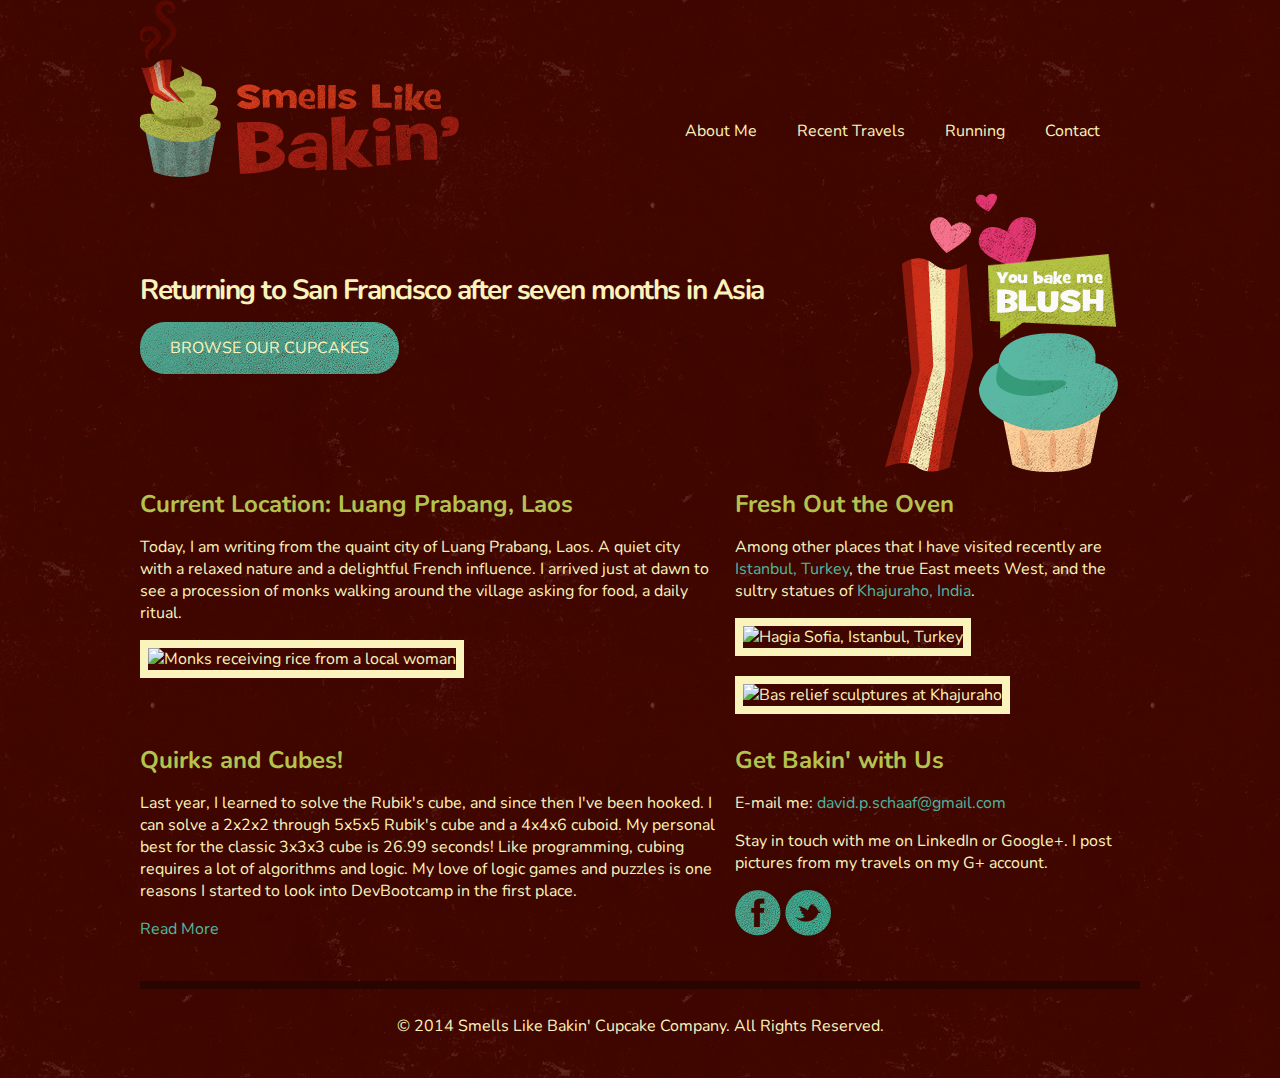
==== index.html @ ccab1f6d "initial commit, post changes made during power outage" ====
<!DOCTYPE HTML>
<html>

<head>
  <meta http-equiv="Content-Type" content="text/html; charset=utf-8"/>
  <title>Dave Schaaf</title>
  <link rel="stylesheet" href="css/normalize.css" type="text/css" media="screen">
  <link rel="stylesheet" href="css/grid.css" type="text/css" media="screen">
  <link href='http://fonts.googleapis.com/css?family=Nunito' rel='stylesheet' type='text/css'>
  <link rel="stylesheet" href="css/style.css" type="text/css" media="screen">
</head>

<body>
  <div class="container clearfix">
    
    <div class="grid_4">
      <img src="img/logo.gif" alt="Smells Like Bakin">
    </div>

    <div class="grid_8 omega">
      <ul class="nav">
        <li><a href="">About Me</a></li>
        <li><a href="">Recent Travels</a></li>
        <li><a href="">Running</a></li> 
        <li class="last"><a href="">Contact</a></li>
      </ul>
    </div>

    <div id="intro" class="grid_9">
      <h1>Returning to San Francisco after seven months in Asia</h1>
      <p><a href="" class="btn">Browse Our Cupcakes</a></p>
    </div>

    <div class="grid_3 omega">
      <img src="img/you-bake-me-blush.gif" alt="You Bake Me Blush">
    </div>

    <div id="current" class="grid_7">
      <h2>Current Location: Luang Prabang, Laos</h2>
      <p>Today, I am writing from the quaint city of Luang Prabang, Laos. A quiet city with a relaxed nature and a delightful French influence. I arrived just at dawn to see a procession of monks walking around the village asking for food, a daily ritual.</p>
      <img src="img/monks.jpg" alt="Monks receiving rice from a local woman">
    </div>

    <div id="recent-places" class="grid_5 omega">
      <h2>Fresh Out the Oven</h2>
      <p>Among other places that I have visited recently are <a href="">Istanbul, Turkey</a>, the true East meets West, and the sultry statues of <a href="">Khajuraho, India</a>.</p>
      <img src="img/sofia.jpg" alt="Hagia Sofia, Istanbul, Turkey">
      <img src="img/khajuraho.jpg" alt="Bas relief sculptures at Khajuraho">
    </div>

    <div class="grid_7">
      <h2>Quirks and Cubes!</h2>
      <p>Last year, I learned to solve the Rubik's cube, and since then I've been hooked. I can solve a 2x2x2 through 5x5x5 Rubik's cube and a 4x4x6 cuboid. My personal best for the classic 3x3x3 cube is 26.99 seconds! Like programming, cubing requires a lot of algorithms and logic. My love of logic games and puzzles is one reasons I started to look into DevBootcamp in the first place.</p>
      <p><a href="" class="btn-small">Read More</a></p>
    </div>
    
    <div id="new-cupcakes" class="grid_5 omega">
      <h2>Get Bakin' with Us</h2>

      <div id="contact">
        <p>E-mail me: <a href="">david.p.schaaf@gmail.com</a></p>
      </div>

      <p>Stay in touch with me on LinkedIn or Google+. I post pictures from my travels on my G+ account.</p>
        <a href="http://www.facebook.com/SmellsLikeBakin"><img src="img/facebook.gif" alt="Facebook"></a>
        <a href="https://twitter.com/#!/smellslikebakin"><img src="img/twitter.gif" alt="Twitter"></a>
    </div>

    <div id="copyright" class="grid_12 omega">
      <p>&copy; 2014 Smells Like Bakin' Cupcake Company. All Rights Reserved.</p>
    </div>

  </div>

</body>
</html>
---- css/grid.css ----
/*
 Width: 1000px
 # Columns : 12 
 Column width: 65px
 Gutter : 20px 

 */
.grid_1 { width: 65px; }
.grid_2 { width: 150px; }
.grid_3 { width: 235px; }
.grid_4 { width: 320px; }
.grid_5 { width: 405px; }
.grid_6 { width: 490px; }
.grid_7 { width: 575px; }
.grid_8 { width: 660px; }
.grid_9 { width: 745px; }
.grid_10 { width: 830px; }
.grid_11 { width: 915px; }
.grid_12 { width: 1000px; }

.grid_1,
.grid_2,
.grid_3,
.grid_4,
.grid_5,
.grid_6,
.grid_7,
.grid_8,
.grid_9,
.grid_10,
.grid_11,
.grid_12 {
	margin: 0 20px 10px 0;
	float: left;
	display: block;
}

.alpha{margin-left:0px;}
.omega{margin-right:0px;}

.container{
	width: 1000px; 
	margin: auto;
}



.clear{clear:both;display:block;overflow:hidden;visibility:hidden;width:0;height:0}.clearfix:after{clear:both;content:' ';display:block;font-size:0;line-height:0;visibility:hidden;width:0;height:0}* html .clearfix,*:first-child+html .clearfix{zoom:1}
---- css/style.css ----
body {
  font-family: 'Nunito', sans-serif;
  color: #FAF3BC;
  background: #420600 url('img/bg-texture.jpg') repeat;
}

a {
  color: #4FB69F;
  text-decoration: none;
}

h1 {
  font-size: 1.750em;
  letter-spacing: -1.5px;
}

h2 {
  font-size: 1.50em;
  color: #B4C34F;
}

.btn {
  color: #FAF3BC;
  background: #4FB69F url('img/texture.png') no-repeat right top;
  margin: 40px 0px;
  padding: 15px 30px;
  border-radius: 25px;
  text-transform: uppercase;
}

.btn:hover {
  background-color: #4CC4A7;
}

ul.nav {
  margin: 120px 0 0 0;
  list-style: none;
  float: right;
}

ul.nav li {
  float: left;
  margin-right: 40px;
}

ul.nav li a {
  color: #FAF3BC;
}

#intro {
  margin: 50px 0 70px 0;
}

#recent-places img {
  border: 8px solid #FAF3BC;
  margin: 0 0 20px 0;
}

#current img {
  border: 8px solid #FAF3BC;
}

#copyright {
  border-top: 8px solid #2A0400;
  padding: 10px 0px;
  margin: 15px 0px;
  text-align: center;
}
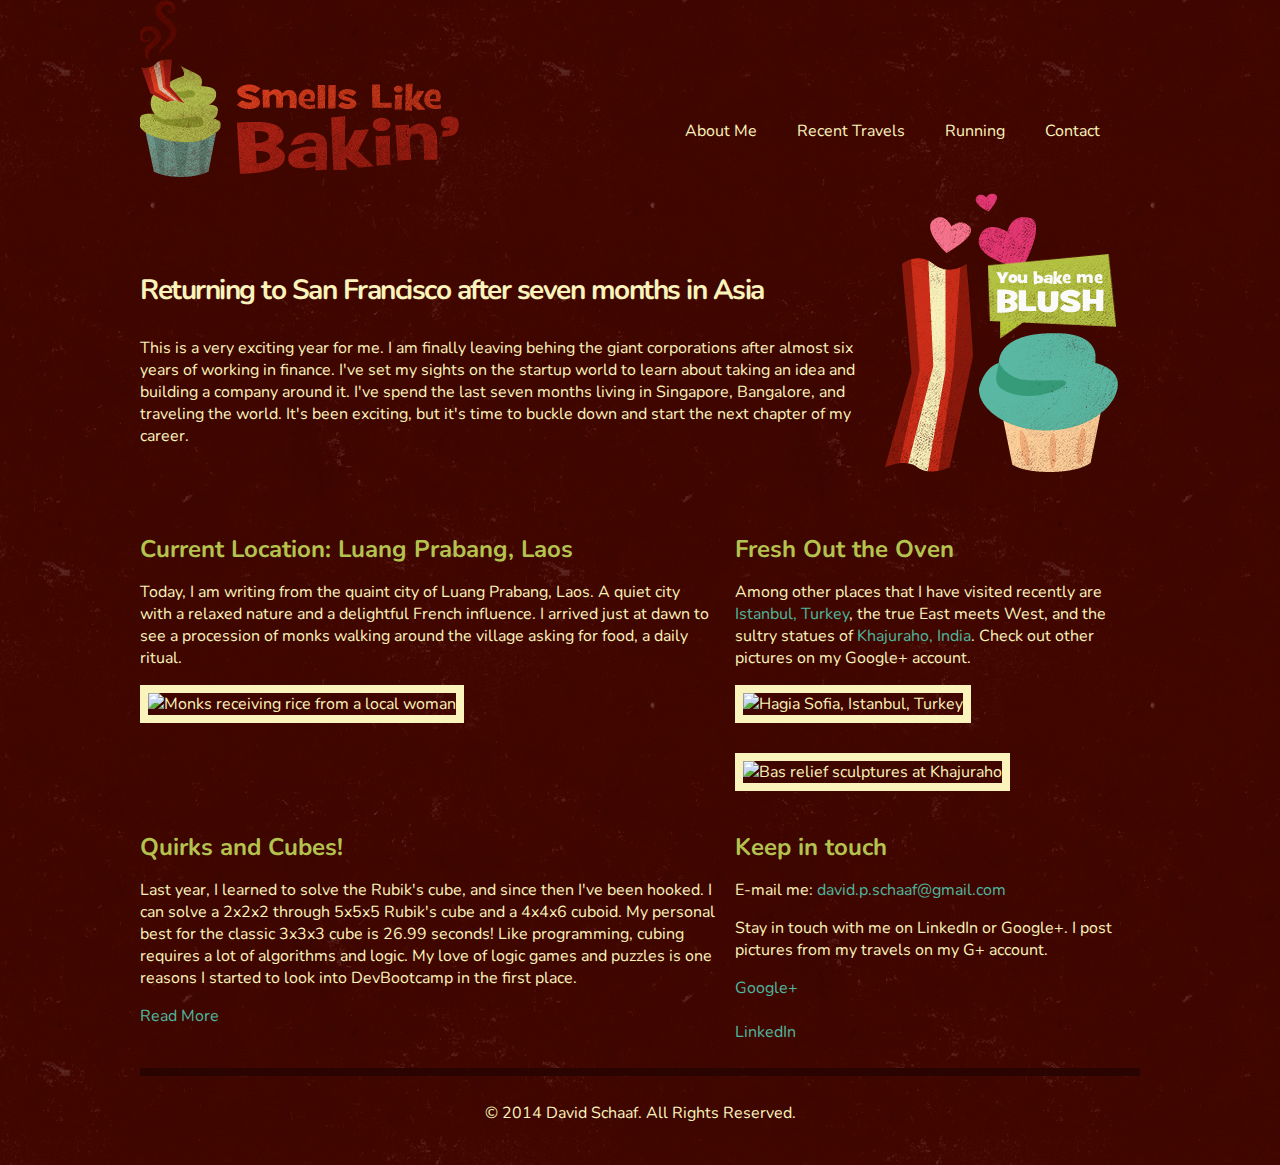
==== commit f6d14c01: "more text edits, and deleted the cupcake button" ====
--- a/index.html
+++ b/index.html
@@ -28,7 +28,7 @@
 
     <div id="intro" class="grid_9">
       <h1>Returning to San Francisco after seven months in Asia</h1>
-      <p><a href="" class="btn">Browse Our Cupcakes</a></p>
+      <p>This is a very exciting year for me. I am finally leaving behing the giant corporations after almost six years of working in finance. I've set my sights on the startup world to learn about taking an idea and building a company around it. I've spend the last seven months living in Singapore, Bangalore, and traveling the world. It's been exciting, but it's time to buckle down and start the next chapter of my career.</p>
     </div>
 
     <div class="grid_3 omega">
@@ -43,7 +43,7 @@
 
     <div id="recent-places" class="grid_5 omega">
       <h2>Fresh Out the Oven</h2>
-      <p>Among other places that I have visited recently are <a href="">Istanbul, Turkey</a>, the true East meets West, and the sultry statues of <a href="">Khajuraho, India</a>.</p>
+      <p>Among other places that I have visited recently are <a href="">Istanbul, Turkey</a>, the true East meets West, and the sultry statues of <a href="">Khajuraho, India</a>. Check out other pictures on my Google+ account.</p>
       <img src="img/sofia.jpg" alt="Hagia Sofia, Istanbul, Turkey">
       <img src="img/khajuraho.jpg" alt="Bas relief sculptures at Khajuraho">
     </div>
@@ -55,19 +55,20 @@
     </div>
     
     <div id="new-cupcakes" class="grid_5 omega">
-      <h2>Get Bakin' with Us</h2>
+      <h2>Keep in touch</h2>
 
       <div id="contact">
         <p>E-mail me: <a href="">david.p.schaaf@gmail.com</a></p>
       </div>
 
       <p>Stay in touch with me on LinkedIn or Google+. I post pictures from my travels on my G+ account.</p>
-        <a href="http://www.facebook.com/SmellsLikeBakin"><img src="img/facebook.gif" alt="Facebook"></a>
-        <a href="https://twitter.com/#!/smellslikebakin"><img src="img/twitter.gif" alt="Twitter"></a>
+        <a href="https://plus.google.com/u/0/111140173640285526887">Google+</a><br>
+        <br>
+        <a href="http://www.linkedin.com/in/davidpschaaf">LinkedIn</a>
     </div>
 
     <div id="copyright" class="grid_12 omega">
-      <p>&copy; 2014 Smells Like Bakin' Cupcake Company. All Rights Reserved.</p>
+      <p>&copy; 2014 David Schaaf. All Rights Reserved.</p>
     </div>
 
   </div>
--- a/css/style.css
+++ b/css/style.css
@@ -53,7 +53,7 @@
 
 #recent-places img {
   border: 8px solid #FAF3BC;
-  margin: 0 0 20px 0;
+  margin: 0 0 30px 0;
 }
 
 #current img {
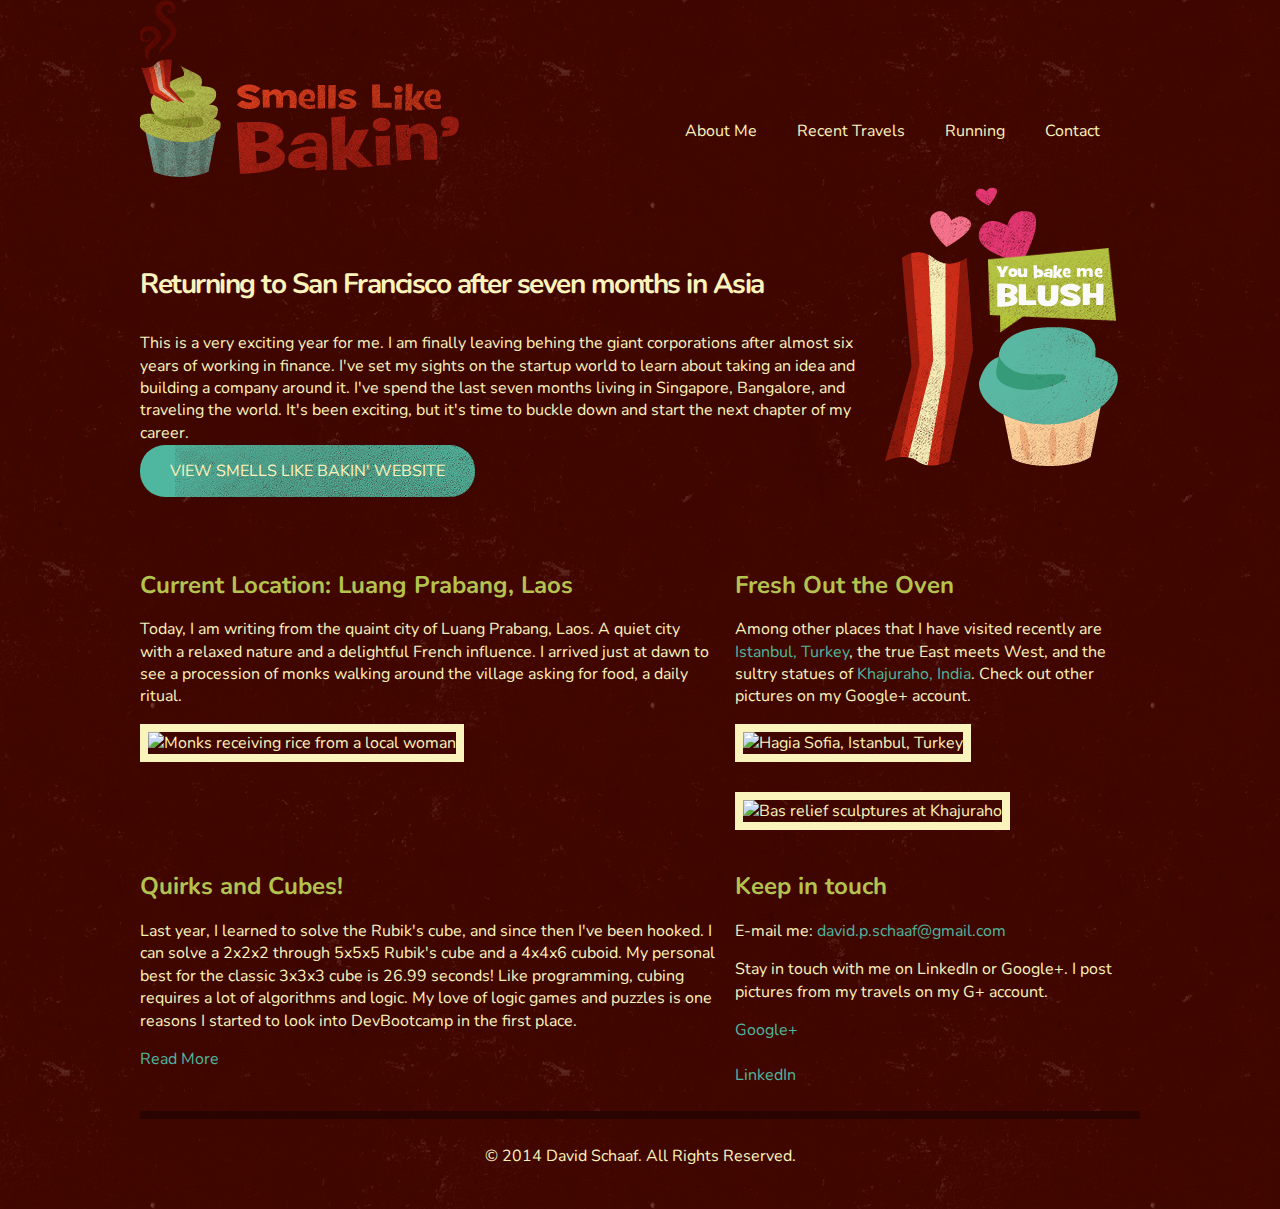
==== commit b1328529: "adding HTML5 Boilerplate to repository" ====
--- a/index.html
+++ b/index.html
@@ -6,7 +6,8 @@
   <title>Dave Schaaf</title>
   <link rel="stylesheet" href="css/normalize.css" type="text/css" media="screen">
   <link rel="stylesheet" href="css/grid.css" type="text/css" media="screen">
-  <link href='http://fonts.googleapis.com/css?family=Nunito' rel='stylesheet' type='text/css'>
+  <link rel='stylesheet' href='http://fonts.googleapis.com/css?family=Nunito' type='text/css'>
+  <link rel="stylesheet" href="css/main.css" type="text/css" media="screen">
   <link rel="stylesheet" href="css/style.css" type="text/css" media="screen">
 </head>
 
@@ -29,6 +30,7 @@
     <div id="intro" class="grid_9">
       <h1>Returning to San Francisco after seven months in Asia</h1>
       <p>This is a very exciting year for me. I am finally leaving behing the giant corporations after almost six years of working in finance. I've set my sights on the startup world to learn about taking an idea and building a company around it. I've spend the last seven months living in Singapore, Bangalore, and traveling the world. It's been exciting, but it's time to buckle down and start the next chapter of my career.</p>
+      <p><a href="http://www.daveschaaf.com/portfolio/HMTL_CSS_projects/smellslikebakin/smellslikebakin.html" class="btn">View Smells Like Bakin' website</a></p>
     </div>
 
     <div class="grid_3 omega">
--- a/css/main.css
+++ b/css/main.css
@@ -0,0 +1,304 @@
+/*! HTML5 Boilerplate v4.3.0 | MIT License | http://h5bp.com/ */
+
+/*
+ * What follows is the result of much research on cross-browser styling.
+ * Credit left inline and big thanks to Nicolas Gallagher, Jonathan Neal,
+ * Kroc Camen, and the H5BP dev community and team.
+ */
+
+/* ==========================================================================
+   Base styles: opinionated defaults
+   ========================================================================== */
+
+html,
+button,
+input,
+select,
+textarea {
+    color: #222;
+}
+
+html {
+    font-size: 1em;
+    line-height: 1.4;
+}
+
+/*
+ * Remove text-shadow in selection highlight: h5bp.com/i
+ * These selection rule sets have to be separate.
+ * Customize the background color to match your design.
+ */
+
+::-moz-selection {
+    background: #b3d4fc;
+    text-shadow: none;
+}
+
+::selection {
+    background: #b3d4fc;
+    text-shadow: none;
+}
+
+/*
+ * A better looking default horizontal rule
+ */
+
+hr {
+    display: block;
+    height: 1px;
+    border: 0;
+    border-top: 1px solid #ccc;
+    margin: 1em 0;
+    padding: 0;
+}
+
+/*
+ * Remove the gap between images, videos, audio and canvas and the bottom of
+ * their containers: h5bp.com/i/440
+ */
+
+audio,
+canvas,
+img,
+video {
+    vertical-align: middle;
+}
+
+/*
+ * Remove default fieldset styles.
+ */
+
+fieldset {
+    border: 0;
+    margin: 0;
+    padding: 0;
+}
+
+/*
+ * Allow only vertical resizing of textareas.
+ */
+
+textarea {
+    resize: vertical;
+}
+
+/* ==========================================================================
+   Browse Happy prompt
+   ========================================================================== */
+
+.browsehappy {
+    margin: 0.2em 0;
+    background: #ccc;
+    color: #000;
+    padding: 0.2em 0;
+}
+
+/* ==========================================================================
+   Author's custom styles
+   ========================================================================== */
+
+
+
+
+
+
+
+
+
+
+
+
+
+
+
+
+
+/* ==========================================================================
+   Helper classes
+   ========================================================================== */
+
+/*
+ * Image replacement
+ */
+
+.ir {
+    background-color: transparent;
+    border: 0;
+    overflow: hidden;
+    /* IE 6/7 fallback */
+    *text-indent: -9999px;
+}
+
+.ir:before {
+    content: "";
+    display: block;
+    width: 0;
+    height: 150%;
+}
+
+/*
+ * Hide from both screenreaders and browsers: h5bp.com/u
+ */
+
+.hidden {
+    display: none !important;
+    visibility: hidden;
+}
+
+/*
+ * Hide only visually, but have it available for screenreaders: h5bp.com/v
+ */
+
+.visuallyhidden {
+    border: 0;
+    clip: rect(0 0 0 0);
+    height: 1px;
+    margin: -1px;
+    overflow: hidden;
+    padding: 0;
+    position: absolute;
+    width: 1px;
+}
+
+/*
+ * Extends the .visuallyhidden class to allow the element to be focusable
+ * when navigated to via the keyboard: h5bp.com/p
+ */
+
+.visuallyhidden.focusable:active,
+.visuallyhidden.focusable:focus {
+    clip: auto;
+    height: auto;
+    margin: 0;
+    overflow: visible;
+    position: static;
+    width: auto;
+}
+
+/*
+ * Hide visually and from screenreaders, but maintain layout
+ */
+
+.invisible {
+    visibility: hidden;
+}
+
+/*
+ * Clearfix: contain floats
+ *
+ * For modern browsers
+ * 1. The space content is one way to avoid an Opera bug when the
+ *    `contenteditable` attribute is included anywhere else in the document.
+ *    Otherwise it causes space to appear at the top and bottom of elements
+ *    that receive the `clearfix` class.
+ * 2. The use of `table` rather than `block` is only necessary if using
+ *    `:before` to contain the top-margins of child elements.
+ */
+
+.clearfix:before,
+.clearfix:after {
+    content: " "; /* 1 */
+    display: table; /* 2 */
+}
+
+.clearfix:after {
+    clear: both;
+}
+
+/*
+ * For IE 6/7 only
+ * Include this rule to trigger hasLayout and contain floats.
+ */
+
+.clearfix {
+    *zoom: 1;
+}
+
+/* ==========================================================================
+   EXAMPLE Media Queries for Responsive Design.
+   These examples override the primary ('mobile first') styles.
+   Modify as content requires.
+   ========================================================================== */
+
+@media only screen and (min-width: 35em) {
+    /* Style adjustments for viewports that meet the condition */
+}
+
+@media print,
+       (-o-min-device-pixel-ratio: 5/4),
+       (-webkit-min-device-pixel-ratio: 1.25),
+       (min-resolution: 120dpi) {
+    /* Style adjustments for high resolution devices */
+}
+
+/* ==========================================================================
+   Print styles.
+   Inlined to avoid required HTTP connection: h5bp.com/r
+   ========================================================================== */
+
+@media print {
+    * {
+        background: transparent !important;
+        color: #000 !important; /* Black prints faster: h5bp.com/s */
+        box-shadow: none !important;
+        text-shadow: none !important;
+    }
+
+    a,
+    a:visited {
+        text-decoration: underline;
+    }
+
+    a[href]:after {
+        content: " (" attr(href) ")";
+    }
+
+    abbr[title]:after {
+        content: " (" attr(title) ")";
+    }
+
+    /*
+     * Don't show links for images, or javascript/internal links
+     */
+
+    .ir a:after,
+    a[href^="javascript:"]:after,
+    a[href^="#"]:after {
+        content: "";
+    }
+
+    pre,
+    blockquote {
+        border: 1px solid #999;
+        page-break-inside: avoid;
+    }
+
+    thead {
+        display: table-header-group; /* h5bp.com/t */
+    }
+
+    tr,
+    img {
+        page-break-inside: avoid;
+    }
+
+    img {
+        max-width: 100% !important;
+    }
+
+    @page {
+        margin: 0.5cm;
+    }
+
+    p,
+    h2,
+    h3 {
+        orphans: 3;
+        widows: 3;
+    }
+
+    h2,
+    h3 {
+        page-break-after: avoid;
+    }
+}
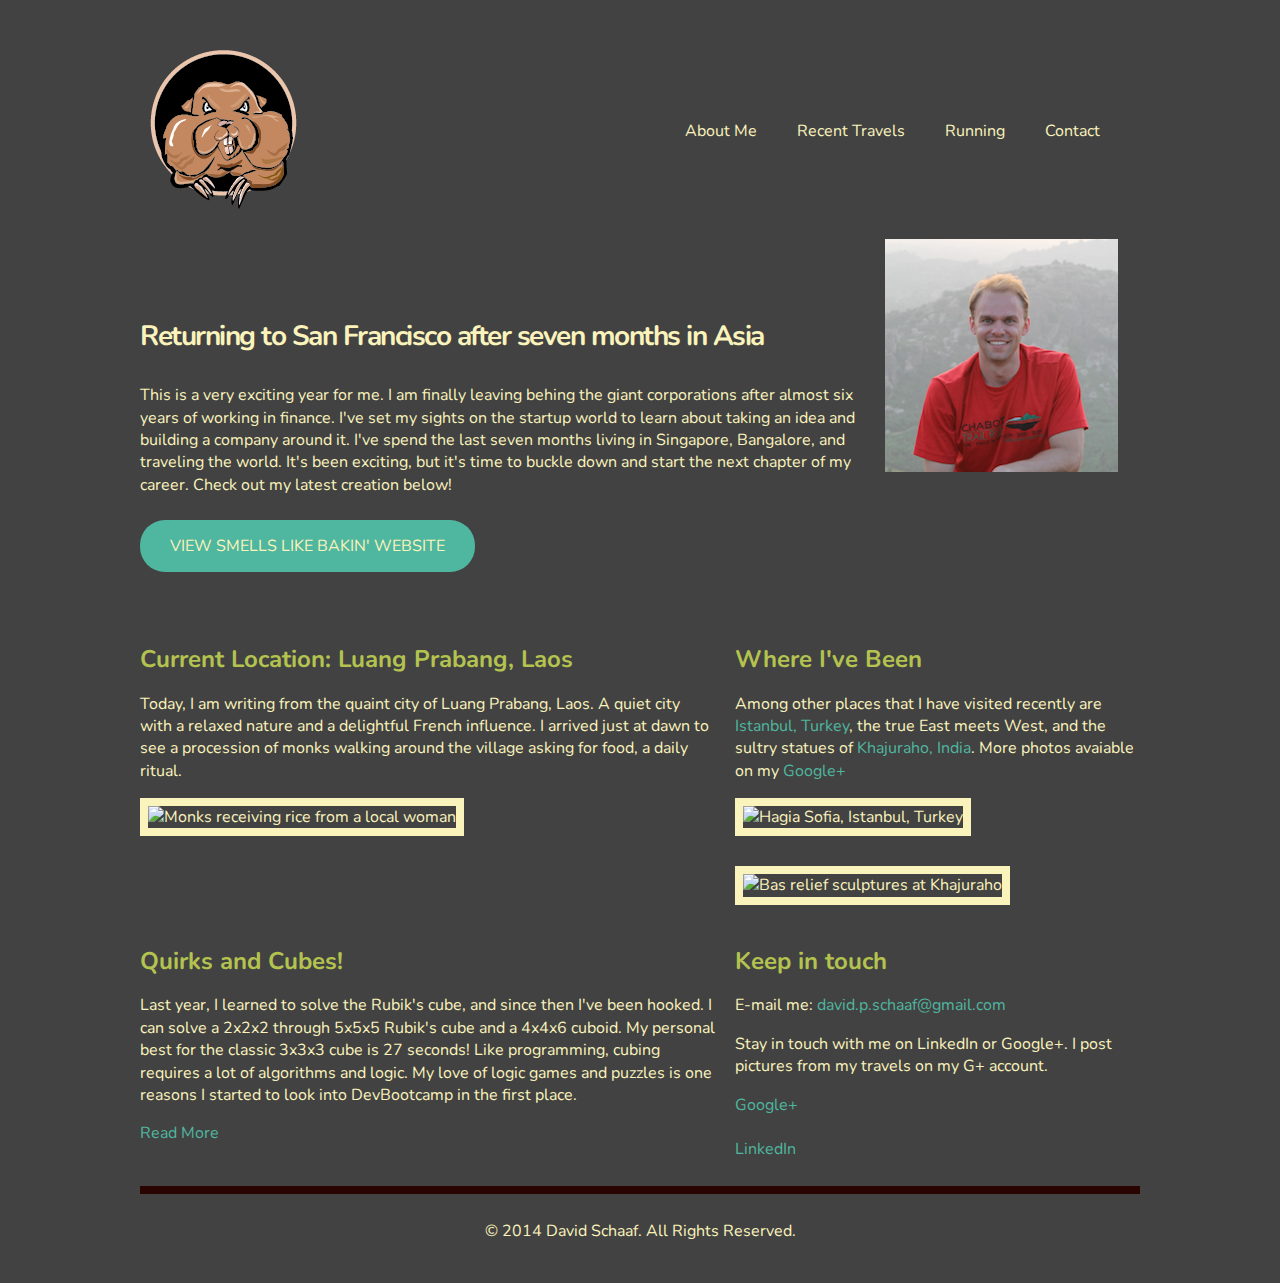
==== commit a69157bb: "updated logo" ====
--- a/index.html
+++ b/index.html
@@ -14,8 +14,8 @@
 <body>
   <div class="container clearfix">
     
-    <div class="grid_4">
-      <img src="img/logo.gif" alt="Smells Like Bakin">
+    <div id='logo' class="grid_4">
+      <img src="img/PocketGopher_web.png" alt="Pocket Gophers">
     </div>
 
     <div class="grid_8 omega">
@@ -29,12 +29,13 @@
 
     <div id="intro" class="grid_9">
       <h1>Returning to San Francisco after seven months in Asia</h1>
-      <p>This is a very exciting year for me. I am finally leaving behing the giant corporations after almost six years of working in finance. I've set my sights on the startup world to learn about taking an idea and building a company around it. I've spend the last seven months living in Singapore, Bangalore, and traveling the world. It's been exciting, but it's time to buckle down and start the next chapter of my career.</p>
-      <p><a href="http://www.daveschaaf.com/portfolio/HMTL_CSS_projects/smellslikebakin/smellslikebakin.html" class="btn">View Smells Like Bakin' website</a></p>
+      <p>This is a very exciting year for me. I am finally leaving behing the giant corporations after almost six years of working in finance. I've set my sights on the startup world to learn about taking an idea and building a company around it. I've spend the last seven months living in Singapore, Bangalore, and traveling the world. It's been exciting, but it's time to buckle down and start the next chapter of my career. Check out my latest creation below!</p>
+      <p><br>
+      <a href="http://www.daveschaaf.com/portfolio/HMTL_CSS_projects/smellslikebakin/smellslikebakin.html" class="btn">View Smells Like Bakin' website</a></p>
     </div>
 
     <div class="grid_3 omega">
-      <img src="img/you-bake-me-blush.gif" alt="You Bake Me Blush">
+      <img src="img/self.png" alt="Dave in Hampi">
     </div>
 
     <div id="current" class="grid_7">
@@ -44,15 +45,15 @@
     </div>
 
     <div id="recent-places" class="grid_5 omega">
-      <h2>Fresh Out the Oven</h2>
-      <p>Among other places that I have visited recently are <a href="">Istanbul, Turkey</a>, the true East meets West, and the sultry statues of <a href="">Khajuraho, India</a>. Check out other pictures on my Google+ account.</p>
+      <h2>Where I've Been</h2>
+      <p>Among other places that I have visited recently are <a href="">Istanbul, Turkey</a>, the true East meets West, and the sultry statues of <a href="">Khajuraho, India</a>. More photos avaiable on my <a href="https://plus.google.com/u/0/111140173640285526887">Google+</a></p>
       <img src="img/sofia.jpg" alt="Hagia Sofia, Istanbul, Turkey">
       <img src="img/khajuraho.jpg" alt="Bas relief sculptures at Khajuraho">
     </div>
 
     <div class="grid_7">
       <h2>Quirks and Cubes!</h2>
-      <p>Last year, I learned to solve the Rubik's cube, and since then I've been hooked. I can solve a 2x2x2 through 5x5x5 Rubik's cube and a 4x4x6 cuboid. My personal best for the classic 3x3x3 cube is 26.99 seconds! Like programming, cubing requires a lot of algorithms and logic. My love of logic games and puzzles is one reasons I started to look into DevBootcamp in the first place.</p>
+      <p>Last year, I learned to solve the Rubik's cube, and since then I've been hooked. I can solve a 2x2x2 through 5x5x5 Rubik's cube and a 4x4x6 cuboid. My personal best for the classic 3x3x3 cube is 27 seconds! Like programming, cubing requires a lot of algorithms and logic. My love of logic games and puzzles is one reasons I started to look into DevBootcamp in the first place.</p>
       <p><a href="" class="btn-small">Read More</a></p>
     </div>
     
--- a/css/style.css
+++ b/css/style.css
@@ -1,7 +1,7 @@
 body {
   font-family: 'Nunito', sans-serif;
   color: #FAF3BC;
-  background: #420600 url('img/bg-texture.jpg') repeat;
+  background: #424242 ;
 }
 
 a {
@@ -22,7 +22,7 @@
 .btn {
   color: #FAF3BC;
   background: #4FB69F url('img/texture.png') no-repeat right top;
-  margin: 40px 0px;
+  margin: 60px 0px;
   padding: 15px 30px;
   border-radius: 25px;
   text-transform: uppercase;
@@ -67,6 +67,10 @@
   text-align: center;
 }
 
+#logo {
+  padding: 10px;
+  margin: 40px 0 20px 0;
+}
 
 
 
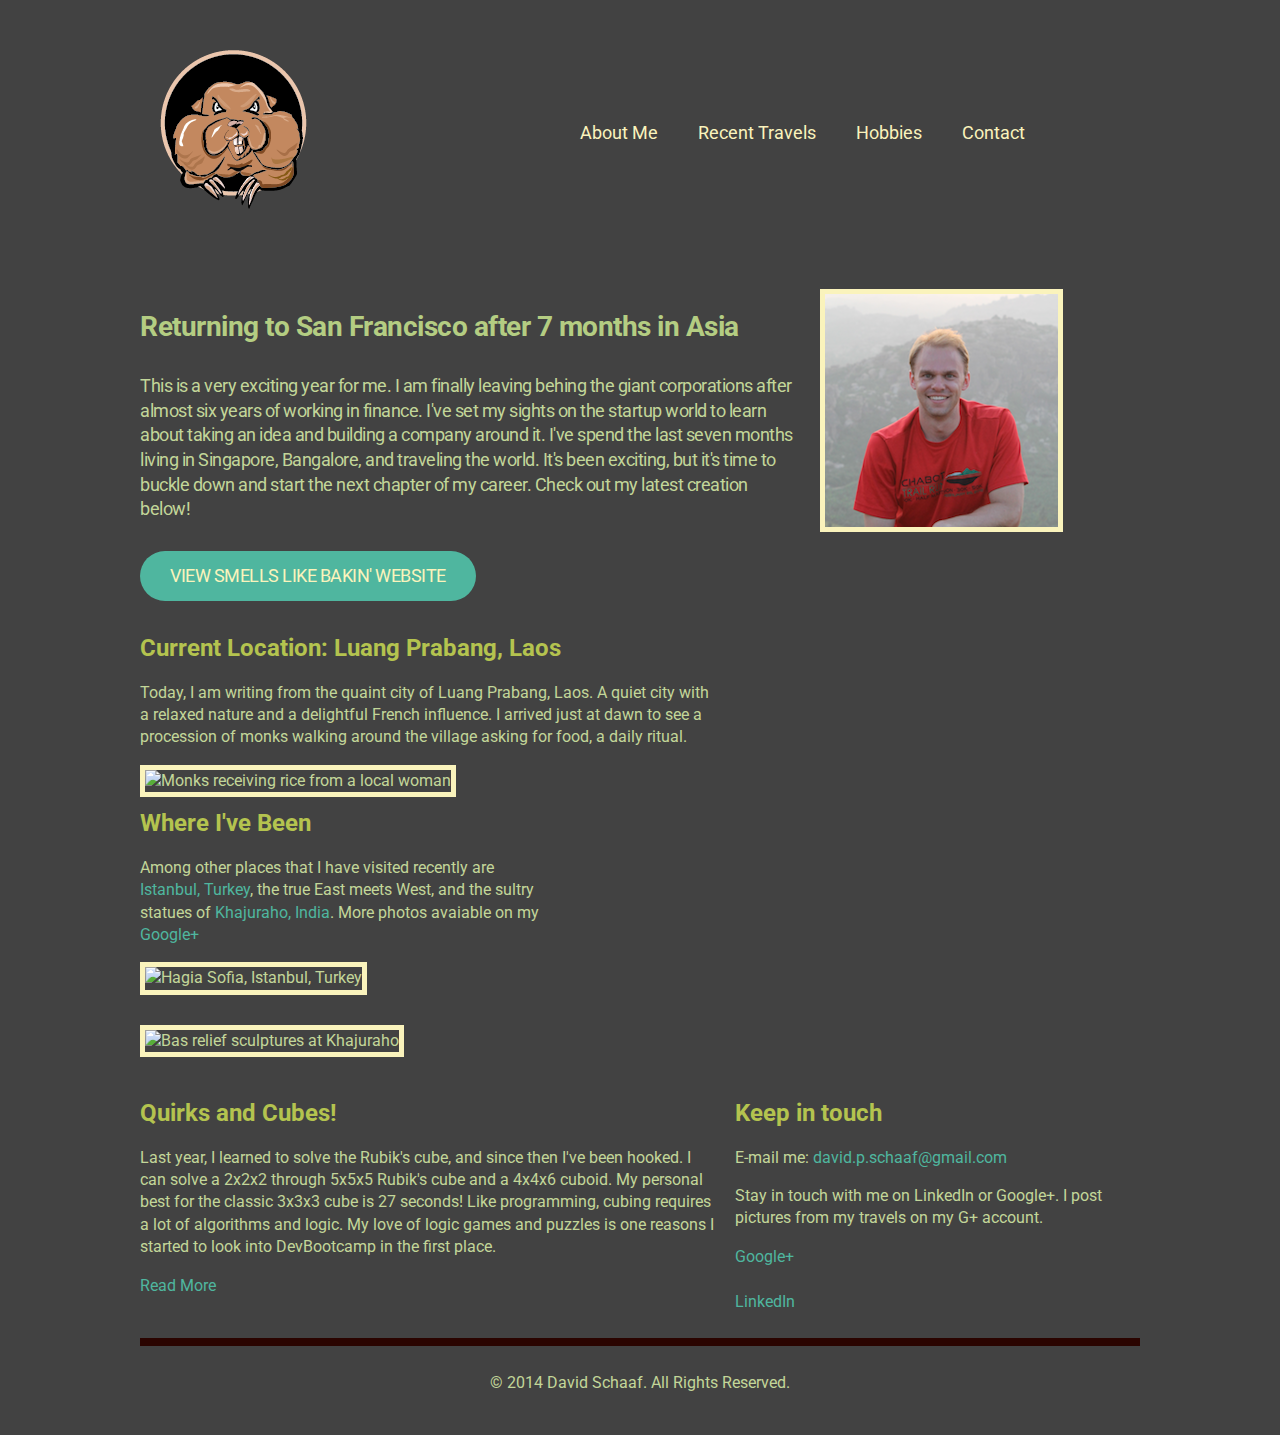
==== commit 0431493f: "updated styling" ====
--- a/index.html
+++ b/index.html
@@ -6,7 +6,7 @@
   <title>Dave Schaaf</title>
   <link rel="stylesheet" href="css/normalize.css" type="text/css" media="screen">
   <link rel="stylesheet" href="css/grid.css" type="text/css" media="screen">
-  <link rel='stylesheet' href='http://fonts.googleapis.com/css?family=Nunito' type='text/css'>
+  <link href='http://fonts.googleapis.com/css?family=Roboto:400,300' rel='stylesheet' type='text/css'>
   <link rel="stylesheet" href="css/main.css" type="text/css" media="screen">
   <link rel="stylesheet" href="css/style.css" type="text/css" media="screen">
 </head>
@@ -18,23 +18,23 @@
       <img src="img/PocketGopher_web.png" alt="Pocket Gophers">
     </div>
 
-    <div class="grid_8 omega">
+    <div class="grid_7 omega">
       <ul class="nav">
         <li><a href="">About Me</a></li>
         <li><a href="">Recent Travels</a></li>
-        <li><a href="">Running</a></li> 
+        <li><a href="">Hobbies</a></li> 
         <li class="last"><a href="">Contact</a></li>
       </ul>
     </div>
 
-    <div id="intro" class="grid_9">
-      <h1>Returning to San Francisco after seven months in Asia</h1>
+    <div id="intro" class="grid_8 alpha">
+      <h1>Returning to San Francisco after 7 months in Asia</h1>
       <p>This is a very exciting year for me. I am finally leaving behing the giant corporations after almost six years of working in finance. I've set my sights on the startup world to learn about taking an idea and building a company around it. I've spend the last seven months living in Singapore, Bangalore, and traveling the world. It's been exciting, but it's time to buckle down and start the next chapter of my career. Check out my latest creation below!</p>
       <p><br>
       <a href="http://www.daveschaaf.com/portfolio/HMTL_CSS_projects/smellslikebakin/smellslikebakin.html" class="btn">View Smells Like Bakin' website</a></p>
     </div>
 
-    <div class="grid_3 omega">
+    <div id='self' class="grid_4">
       <img src="img/self.png" alt="Dave in Hampi">
     </div>
 
@@ -44,7 +44,7 @@
       <img src="img/monks.jpg" alt="Monks receiving rice from a local woman">
     </div>
 
-    <div id="recent-places" class="grid_5 omega">
+    <div id="recent-places" class="grid_5">
       <h2>Where I've Been</h2>
       <p>Among other places that I have visited recently are <a href="">Istanbul, Turkey</a>, the true East meets West, and the sultry statues of <a href="">Khajuraho, India</a>. More photos avaiable on my <a href="https://plus.google.com/u/0/111140173640285526887">Google+</a></p>
       <img src="img/sofia.jpg" alt="Hagia Sofia, Istanbul, Turkey">
--- a/css/style.css
+++ b/css/style.css
@@ -1,6 +1,6 @@
 body {
-  font-family: 'Nunito', sans-serif;
-  color: #FAF3BC;
+  font-family: 'Roboto', sans-serif;
+  color: #C2D699;
   background: #424242 ;
 }
 
@@ -11,18 +11,18 @@
 
 h1 {
   font-size: 1.750em;
-  letter-spacing: -1.5px;
+  letter-spacing: -.5px;
 }
 
 h2 {
-  font-size: 1.50em;
+  font-size: 1.5em;
   color: #B4C34F;
 }
 
 .btn {
   color: #FAF3BC;
-  background: #4FB69F url('img/texture.png') no-repeat right top;
-  margin: 60px 0px;
+  background: #4FB69F;
+  margin: 30px 0px;
   padding: 15px 30px;
   border-radius: 25px;
   text-transform: uppercase;
@@ -32,10 +32,12 @@
   background-color: #4CC4A7;
 }
 
+
 ul.nav {
   margin: 120px 0 0 0;
   list-style: none;
   float: right;
+  font-size: 1.150em
 }
 
 ul.nav li {
@@ -48,16 +50,25 @@
 }
 
 #intro {
-  margin: 50px 0 70px 0;
+  margin: 40px 0 0 0;
 }
 
+#intro h1 {
+  color:  #B4CD82;
+}  
+
+#intro p {
+  font-size: 1.1em;
+  letter-spacing: -.5px;
+}  
+
 #recent-places img {
-  border: 8px solid #FAF3BC;
+  border: 5px solid #FAF3BC;
   margin: 0 0 30px 0;
 }
 
 #current img {
-  border: 8px solid #FAF3BC;
+  border: 5px solid #FAF3BC;
 }
 
 #copyright {
@@ -69,7 +80,12 @@
 
 #logo {
   padding: 10px;
-  margin: 40px 0 20px 0;
+  margin: 40px 0 20px 10px;
+}
+
+#self img {
+  border: 5px solid #FAF3BC;
+  margin: 50px 0 90px 20px;
 }
 
 
@@ -78,6 +94,3 @@
 
 
 
-
-
-
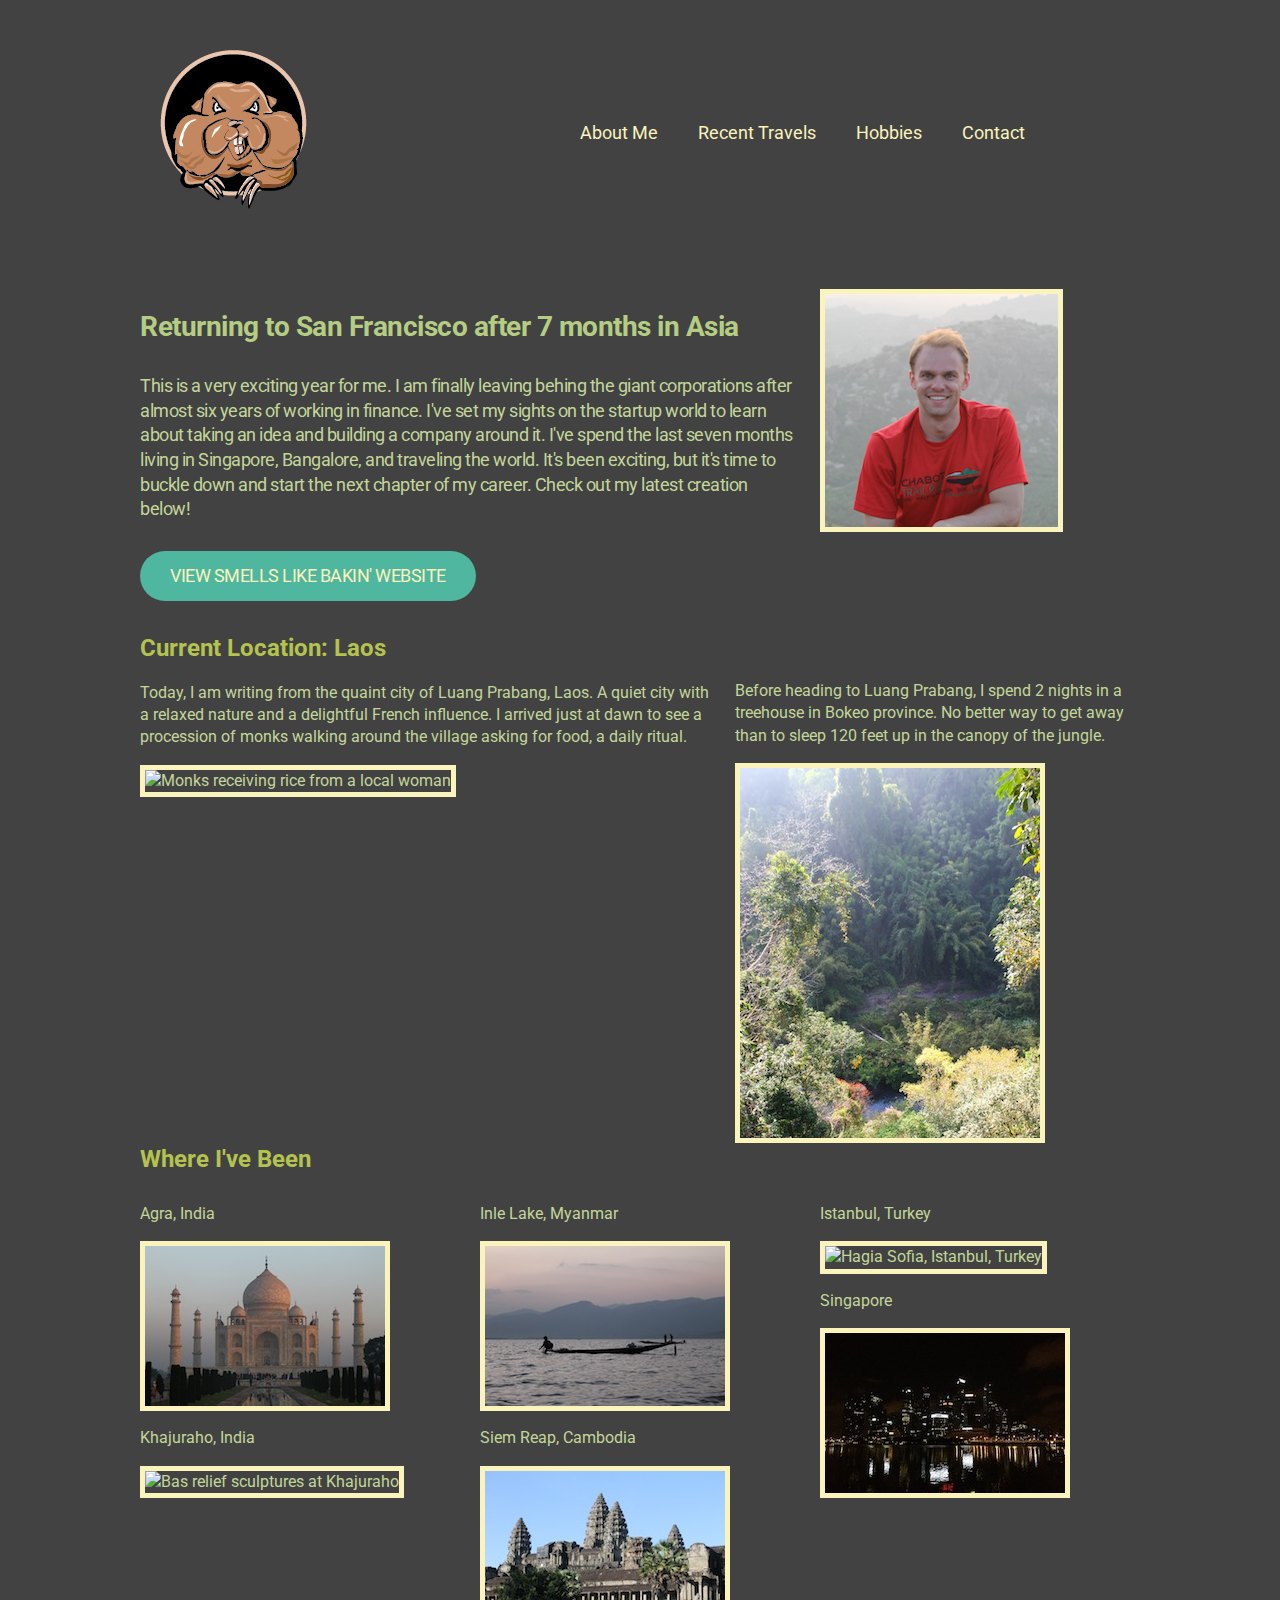
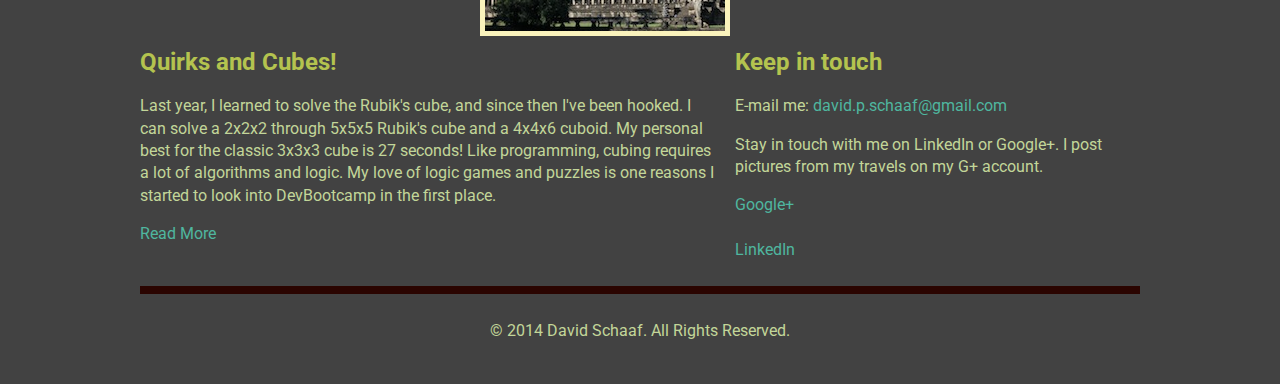
==== commit c97b47de: "added more pictures Laos and redid Recent Travels" ====
--- a/index.html
+++ b/index.html
@@ -39,16 +39,39 @@
     </div>
 
     <div id="current" class="grid_7">
-      <h2>Current Location: Luang Prabang, Laos</h2>
+      <h2>Current Location: Laos</h2>
       <p>Today, I am writing from the quaint city of Luang Prabang, Laos. A quiet city with a relaxed nature and a delightful French influence. I arrived just at dawn to see a procession of monks walking around the village asking for food, a daily ritual.</p>
       <img src="img/monks.jpg" alt="Monks receiving rice from a local woman">
     </div>
 
-    <div id="recent-places" class="grid_5">
+    <div id='jungle' class="grid_5 omega">
+      <p>Before heading to Luang Prabang, I spend 2 nights in a treehouse in Bokeo province. No better way to get away than to sleep 120 feet up in the canopy of the jungle.</p>
+      <img src="img/jungle.jpg" alt="Jungle">
+    </div>
+
+    <div class="grid_12 alpha">
       <h2>Where I've Been</h2>
-      <p>Among other places that I have visited recently are <a href="">Istanbul, Turkey</a>, the true East meets West, and the sultry statues of <a href="">Khajuraho, India</a>. More photos avaiable on my <a href="https://plus.google.com/u/0/111140173640285526887">Google+</a></p>
+    </div>
+
+    <div class="grid_4">
+      <p>Agra, India</p>
+      <img src="img/taj_mahal.jpg" alt="The Taj Mahal">
+      <p>Khajuraho, India</p>
+      <img src="img/khajuraho.jpg" alt="Bas relief sculptures at Khajuraho">
+    </div>
+
+    <div class="grid_4">
+      <p>Inle Lake, Myanmar</p>
+      <img src="img/inle.jpg" alt="Inle Lake, Myanmar">
+      <p>Siem Reap, Cambodia</p>
+      <img src="img/cambodia.jpg" alt="Angkor Wat">
+    </div>
+
+    <div class="grid_4 omega">
+      <p>Istanbul, Turkey</p>
       <img src="img/sofia.jpg" alt="Hagia Sofia, Istanbul, Turkey">
-      <img src="img/khajuraho.jpg" alt="Bas relief sculptures at Khajuraho">
+      <p>Singapore</p>
+      <img src="img/singapore.jpg" alt="Singapore">
     </div>
 
     <div class="grid_7">
--- a/css/style.css
+++ b/css/style.css
@@ -49,6 +49,10 @@
   color: #FAF3BC;
 }
 
+img {
+  border: 5px solid #FAF3BC;
+}
+
 #intro {
   margin: 40px 0 0 0;
 }
@@ -62,15 +66,6 @@
   letter-spacing: -.5px;
 }  
 
-#recent-places img {
-  border: 5px solid #FAF3BC;
-  margin: 0 0 30px 0;
-}
-
-#current img {
-  border: 5px solid #FAF3BC;
-}
-
 #copyright {
   border-top: 8px solid #2A0400;
   padding: 10px 0px;
@@ -83,9 +78,16 @@
   margin: 40px 0 20px 10px;
 }
 
+#logo img{
+  border: none;
+}
+
 #self img {
-  border: 5px solid #FAF3BC;
   margin: 50px 0 90px 20px;
+}
+
+#jungle {
+  margin: 32px 0 0 0;
 }
 
 
@@ -93,4 +95,3 @@
 
 
 
-
